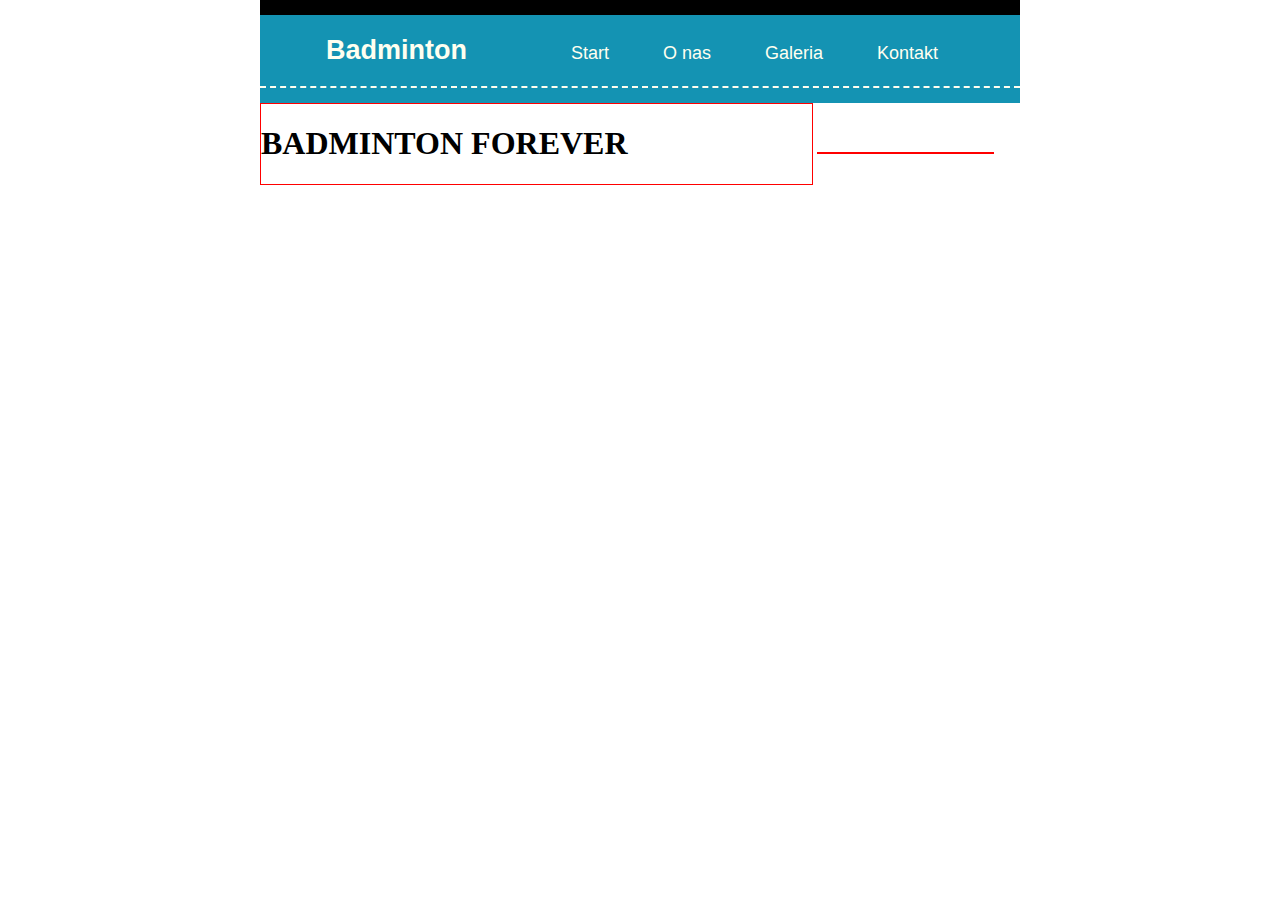
==== 20140921homework/public_html/index.html @ 4ef1fa00 "header(almost) finished, 1st section begun" ====
<!DOCTYPE html>
<!--
To change this license header, choose License Headers in Project Properties.
To change this template file, choose Tools | Templates
and open the template in the editor.
-->
<html>
    <head>
        <title>Badminton</title>
        <meta charset="UTF-8">
        <meta name="viewport" content="width=device-width, initial-scale=1.0">
        <link rel="stylesheet" href="css/style.css">
    </head>
    <body>
        <header id="top">
            <div class="blue">
                <a href="#top" class="logo">Badminton</a>
                <nav>
                    <ul>
                        <li><a href="">Start</a></li>
                        <li><a href="">O nas</a></li>
                        <li><a href="">Galeria</a></li>
                        <li><a href="">Kontakt</a></li>
                    </ul>
                </nav> 
            </div>
            <div class="under_dashed"></div>
        </header>
        <section class="section1">
            <div class="left_align">
                <h1>
                    BADMINTON FOREVER
                </h1>
            </div>
            <div class="right_align">
                
            </div>
        </section>
        <section>
            
        </section>
    </body>
</html>
---- 20140921homework/public_html/css/style.css ----
body {
    width: 760px;
    background-color: white;
    margin: 0 auto;
}

.blue {
    background-color: #1493b3;
    border-top: 15px solid black;
    border-bottom: 2px dashed ivory;
    padding: 20px 0;
}

.under_dashed {
    border-bottom: 15px solid #1493b3;
}

.logo {
    display: inline-block;
    font-family: Arial, Verdana, Tahoma, sans-serif;
    font-size: 27px;
    font-weight: bold;
    color: ivory;
    text-decoration: none;
    margin: 0 50px 0 66px;
}

header div nav {
    display: inline-block;
    color: ivory;
    text-decoration: none;
    padding: 0;
}

header div nav ul {
    margin: 0;
    padding: 0;
    text-align: right;
}

header div nav ul li {
    display: inline-block;
    padding: 0;
}

header div nav ul li a{
    display: inline-block;
    font-family: Arial, Verdana, Tahoma, sans-serif;
    font-size: 18px;
    text-decoration: none;
    color: ivory;
    padding: 0;
    margin-left: 50px;
}

header div nav ul li a:hover {
    font-weight: bold;
}

.left_align, .right_align {
    border: 1px solid red;
    display: inline-block;
}

.left_align{
    width: 551px;
}

.right_align {
    width: 175px;
}
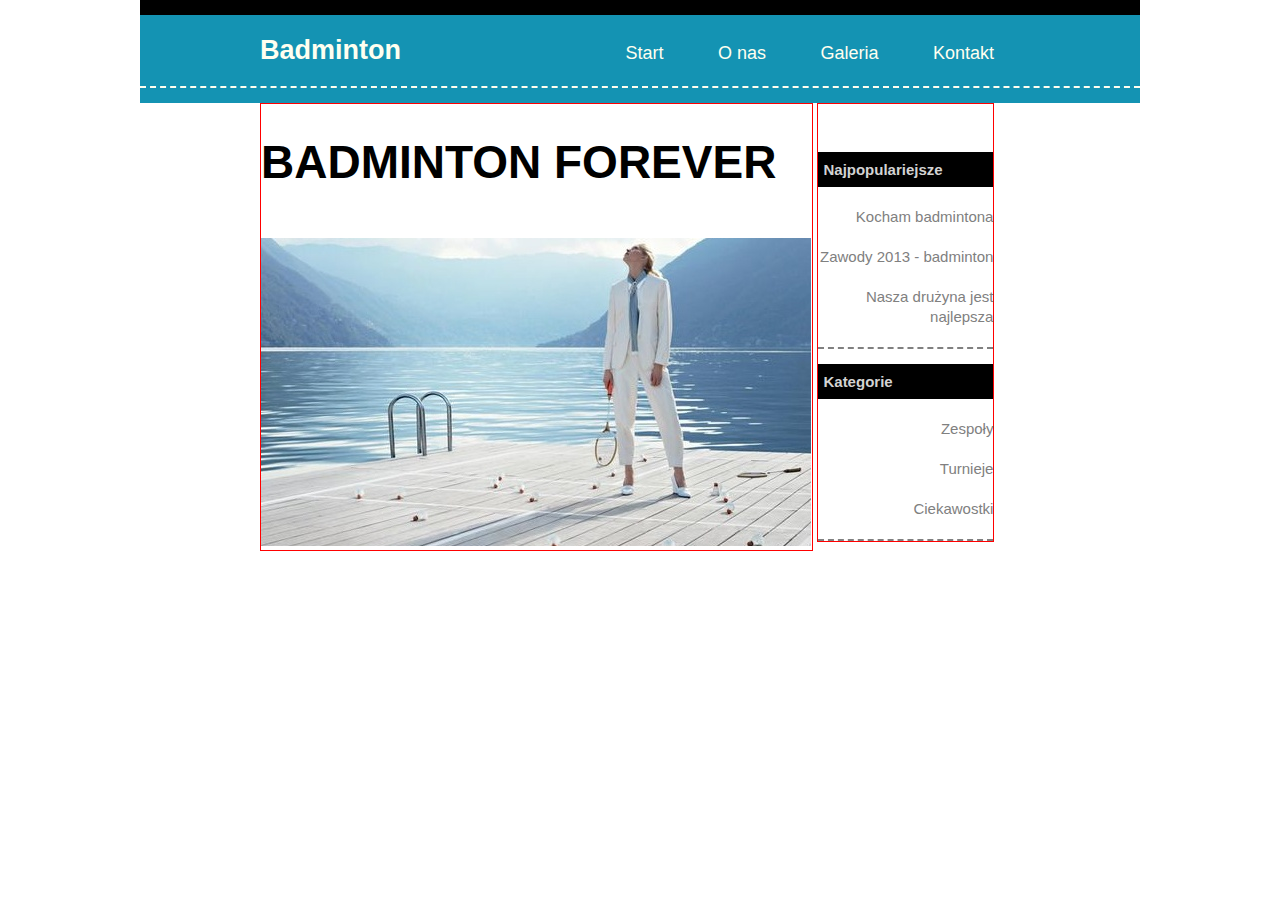
==== commit 5c6daa25: "header improved, 1st section finished" ====
--- a/20140921homework/public_html/index.html
+++ b/20140921homework/public_html/index.html
@@ -17,7 +17,7 @@
                 <a href="#top" class="logo">Badminton</a>
                 <nav>
                     <ul>
-                        <li><a href="">Start</a></li>
+                        <li><a href="" class="start">Start</a></li>
                         <li><a href="">O nas</a></li>
                         <li><a href="">Galeria</a></li>
                         <li><a href="">Kontakt</a></li>
@@ -31,9 +31,30 @@
                 <h1>
                     BADMINTON FOREVER
                 </h1>
+                <br>
+                <img src="img/main_img.png" alt="main image">
             </div>
             <div class="right_align">
-                
+                <ul class="upper">
+                    <li class="list_title">Najpopulariejsze</li>
+                    <br>
+                    <li>Kocham badmintona</li>
+                    <br>
+                    <li>Zawody 2013 - badminton</li>
+                    <br>
+                    <li>Nasza drużyna jest najlepsza</li>
+                    <br>
+                </ul>
+                <ul class="bottom">
+                    <li class="list_title">Kategorie</li>
+                    <br>
+                    <li>Zespoły</li>
+                    <br>
+                    <li>Turnieje</li>
+                    <br>
+                    <li>Ciekawostki</li>
+                    <br>
+                </ul>
             </div>
         </section>
         <section>
--- a/20140921homework/public_html/css/style.css
+++ b/20140921homework/public_html/css/style.css
@@ -1,7 +1,8 @@
 body {
-    width: 760px;
+    width: 1000px;
     background-color: white;
     margin: 0 auto;
+    font-family: Arial, Verdana, Tahoma, sans-serif;
 }
 
 .blue {
@@ -17,12 +18,15 @@
 
 .logo {
     display: inline-block;
-    font-family: Arial, Verdana, Tahoma, sans-serif;
     font-size: 27px;
     font-weight: bold;
     color: ivory;
     text-decoration: none;
-    margin: 0 50px 0 66px;
+    margin-left: 120px;
+}
+
+nav {
+    margin-left: 170px;
 }
 
 header div nav {
@@ -45,7 +49,6 @@
 
 header div nav ul li a{
     display: inline-block;
-    font-family: Arial, Verdana, Tahoma, sans-serif;
     font-size: 18px;
     text-decoration: none;
     color: ivory;
@@ -64,8 +67,45 @@
 
 .left_align{
     width: 551px;
+    margin-left: 120px;
 }
 
 .right_align {
     width: 175px;
+    vertical-align: top;
+    line-height: 20px;
 }
+
+h1 {
+    font-weight: bold;
+    padding-top: 0;
+    font-size: 46px;
+}
+
+.upper, .bottom {
+    display: block;
+    border-bottom: 2px dashed grey;
+    text-align: right;
+    color: grey;
+    list-style: none;
+    font-size: 15px;
+    width: 175px;
+    padding-left: 0;
+}
+
+.bottom {
+    margin-bottom: 0;
+}
+
+.upper {
+    margin-top: 48px;
+}
+
+.list_title {
+    background-color: black;
+    text-align: left;
+    color: lightgray;
+    font-weight: bold;
+    padding-left: 5px;
+    line-height: 35px;
+}
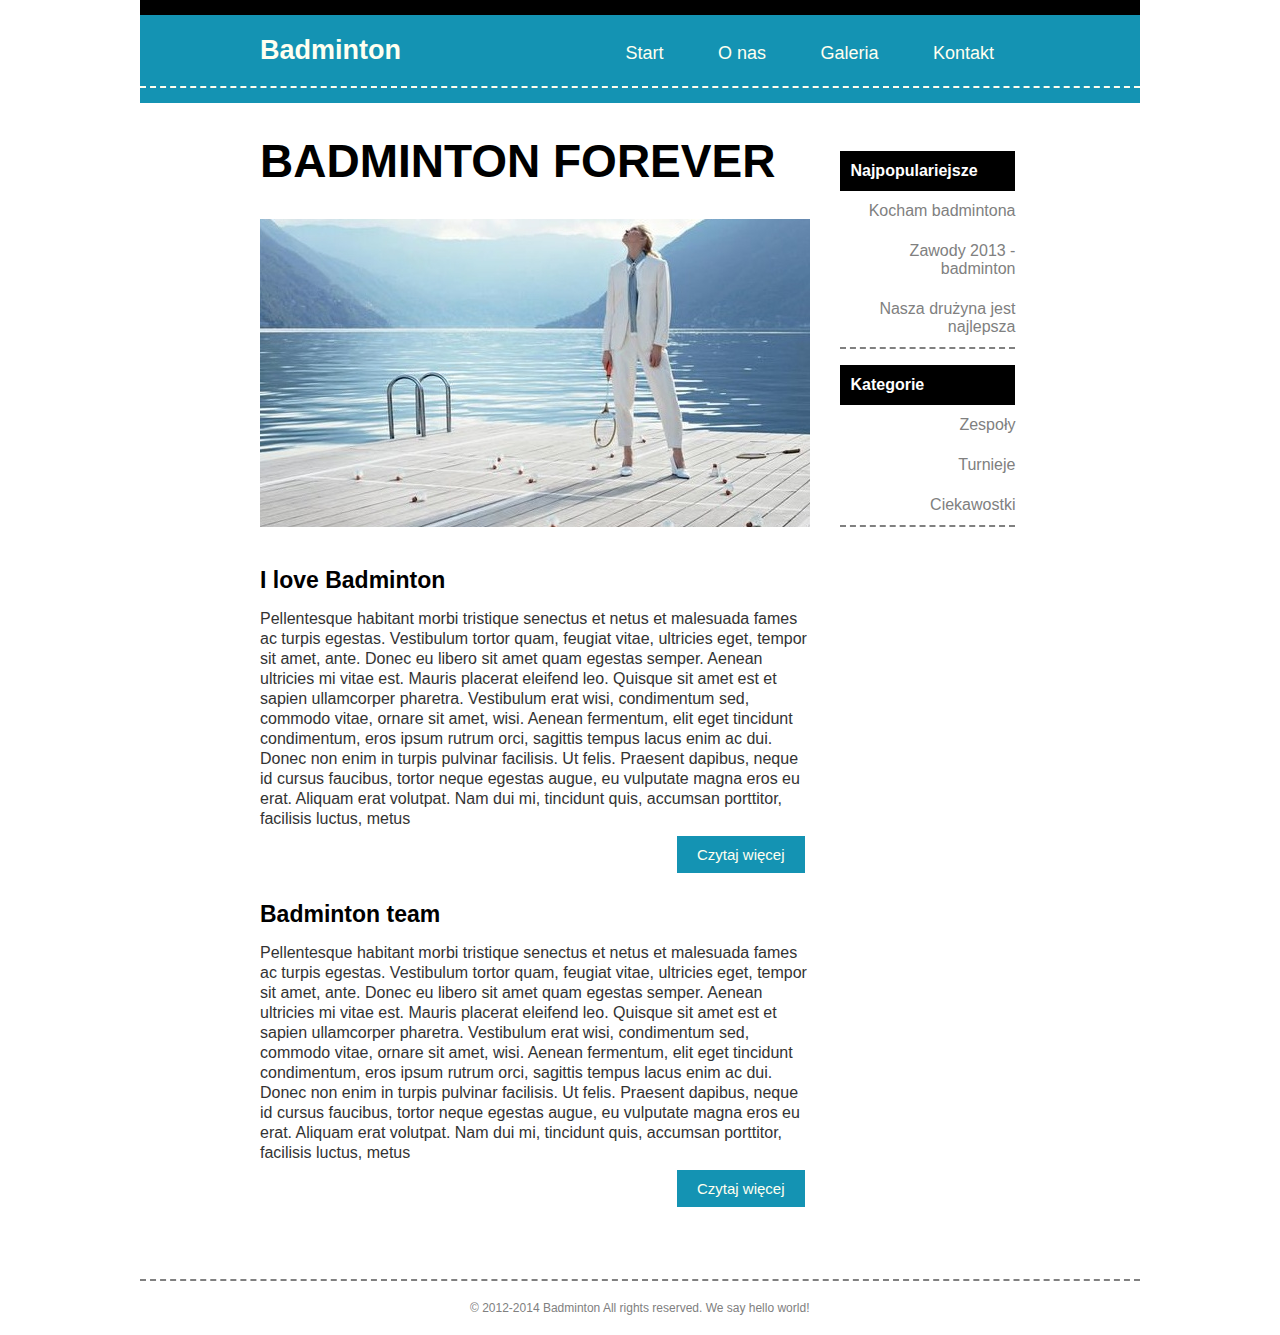
==== commit 0eef4607: "finished! (without "about page")" ====
--- a/20140921homework/public_html/index.html
+++ b/20140921homework/public_html/index.html
@@ -17,7 +17,7 @@
                 <a href="#top" class="logo">Badminton</a>
                 <nav>
                     <ul>
-                        <li><a href="" class="start">Start</a></li>
+                        <li><a href="">Start</a></li>
                         <li><a href="">O nas</a></li>
                         <li><a href="">Galeria</a></li>
                         <li><a href="">Kontakt</a></li>
@@ -26,39 +26,76 @@
             </div>
             <div class="under_dashed"></div>
         </header>
-        <section class="section1">
+        <section>
             <div class="left_align">
                 <h1>
                     BADMINTON FOREVER
                 </h1>
-                <br>
                 <img src="img/main_img.png" alt="main image">
             </div>
             <div class="right_align">
                 <ul class="upper">
                     <li class="list_title">Najpopulariejsze</li>
-                    <br>
                     <li>Kocham badmintona</li>
-                    <br>
                     <li>Zawody 2013 - badminton</li>
-                    <br>
                     <li>Nasza drużyna jest najlepsza</li>
-                    <br>
                 </ul>
                 <ul class="bottom">
                     <li class="list_title">Kategorie</li>
-                    <br>
                     <li>Zespoły</li>
-                    <br>
                     <li>Turnieje</li>
-                    <br>
                     <li>Ciekawostki</li>
-                    <br>
                 </ul>
             </div>
         </section>
         <section>
-            
+            <article>
+                <br>
+                <h2>
+                    I love Badminton
+                </h2>
+                <p>Pellentesque habitant morbi tristique senectus et netus et 
+                    malesuada fames ac turpis egestas. Vestibulum tortor quam, 
+                    feugiat vitae, ultricies eget, tempor sit amet, ante. Donec 
+                    eu libero sit amet quam egestas semper. Aenean ultricies mi 
+                    vitae est. Mauris placerat eleifend leo. Quisque sit amet 
+                    est et sapien ullamcorper pharetra. Vestibulum erat wisi, 
+                    condimentum sed, commodo vitae, ornare sit amet, wisi. 
+                    Aenean fermentum, elit eget tincidunt condimentum, eros 
+                    ipsum rutrum orci, sagittis tempus lacus enim ac dui. Donec 
+                    non enim in turpis pulvinar facilisis. Ut felis. Praesent 
+                    dapibus, neque id cursus faucibus, tortor neque egestas 
+                    augue, eu vulputate magna eros eu erat. Aliquam erat 
+                    volutpat. Nam dui mi, tincidunt quis, accumsan porttitor, 
+                    facilisis luctus, metus</p>
+                <a href="" class="button">Czytaj więcej</a>
+            </article>
+            <article>
+                <br>
+                <h2>
+                    Badminton team
+                </h2>
+                <p>Pellentesque habitant morbi tristique senectus et netus et 
+                    malesuada fames ac turpis egestas. Vestibulum tortor quam, 
+                    feugiat vitae, ultricies eget, tempor sit amet, ante. Donec 
+                    eu libero sit amet quam egestas semper. Aenean ultricies mi 
+                    vitae est. Mauris placerat eleifend leo. Quisque sit amet 
+                    est et sapien ullamcorper pharetra. Vestibulum erat wisi, 
+                    condimentum sed, commodo vitae, ornare sit amet, wisi. 
+                    Aenean fermentum, elit eget tincidunt condimentum, eros 
+                    ipsum rutrum orci, sagittis tempus lacus enim ac dui. Donec 
+                    non enim in turpis pulvinar facilisis. Ut felis. Praesent 
+                    dapibus, neque id cursus faucibus, tortor neque egestas 
+                    augue, eu vulputate magna eros eu erat. Aliquam erat 
+                    volutpat. Nam dui mi, tincidunt quis, accumsan porttitor, 
+                    facilisis luctus, metus</p>
+                <a href="" class="button">Czytaj więcej</a>
+            </article>
         </section>
+        <footer>
+            <div class="footer_text">
+            © 2012-2014 Badminton All rights reserved. We say hello world!
+            </div>
+        </footer>
     </body>
 </html>
--- a/20140921homework/public_html/css/style.css
+++ b/20140921homework/public_html/css/style.css
@@ -61,7 +61,6 @@
 }
 
 .left_align, .right_align {
-    border: 1px solid red;
     display: inline-block;
 }
 
@@ -70,16 +69,20 @@
     margin-left: 120px;
 }
 
-.right_align {
-    width: 175px;
-    vertical-align: top;
-    line-height: 20px;
-}
-
 h1 {
     font-weight: bold;
     padding-top: 0;
     font-size: 46px;
+}
+img {
+    margin-top: 0;
+}
+
+.right_align {
+    width: 175px;
+    vertical-align: top;
+    margin-left: 25px;
+    font-size: 16px;
 }
 
 .upper, .bottom {
@@ -88,7 +91,6 @@
     text-align: right;
     color: grey;
     list-style: none;
-    font-size: 15px;
     width: 175px;
     padding-left: 0;
 }
@@ -104,8 +106,48 @@
 .list_title {
     background-color: black;
     text-align: left;
-    color: lightgray;
+    color: white;
     font-weight: bold;
-    padding-left: 5px;
-    line-height: 35px;
+    padding-left: 10px;
 }
+
+li {
+    padding-top: 11px;
+    padding-bottom: 11px;
+}
+
+article {
+    width: 551px;
+    margin-left: 120px;
+    line-height: 20px;
+}
+
+h2 {
+    font-size: 23px;
+}
+
+p {
+    color: #333333;
+}
+
+.button {
+    color: ivory;
+    background-color: #1493b3;
+    text-decoration: none;
+    padding: 10px 20px;
+    margin-left: 417px;
+    font-size: 15px;
+}
+
+footer {
+    border-top: 2px dashed grey;
+    margin-top: 80px;
+}
+
+.footer_text {
+    color: grey;
+    padding-top: 20px;
+    padding-bottom: 20px;
+    font-size: 12px;
+    margin-left: 330px;
+}
